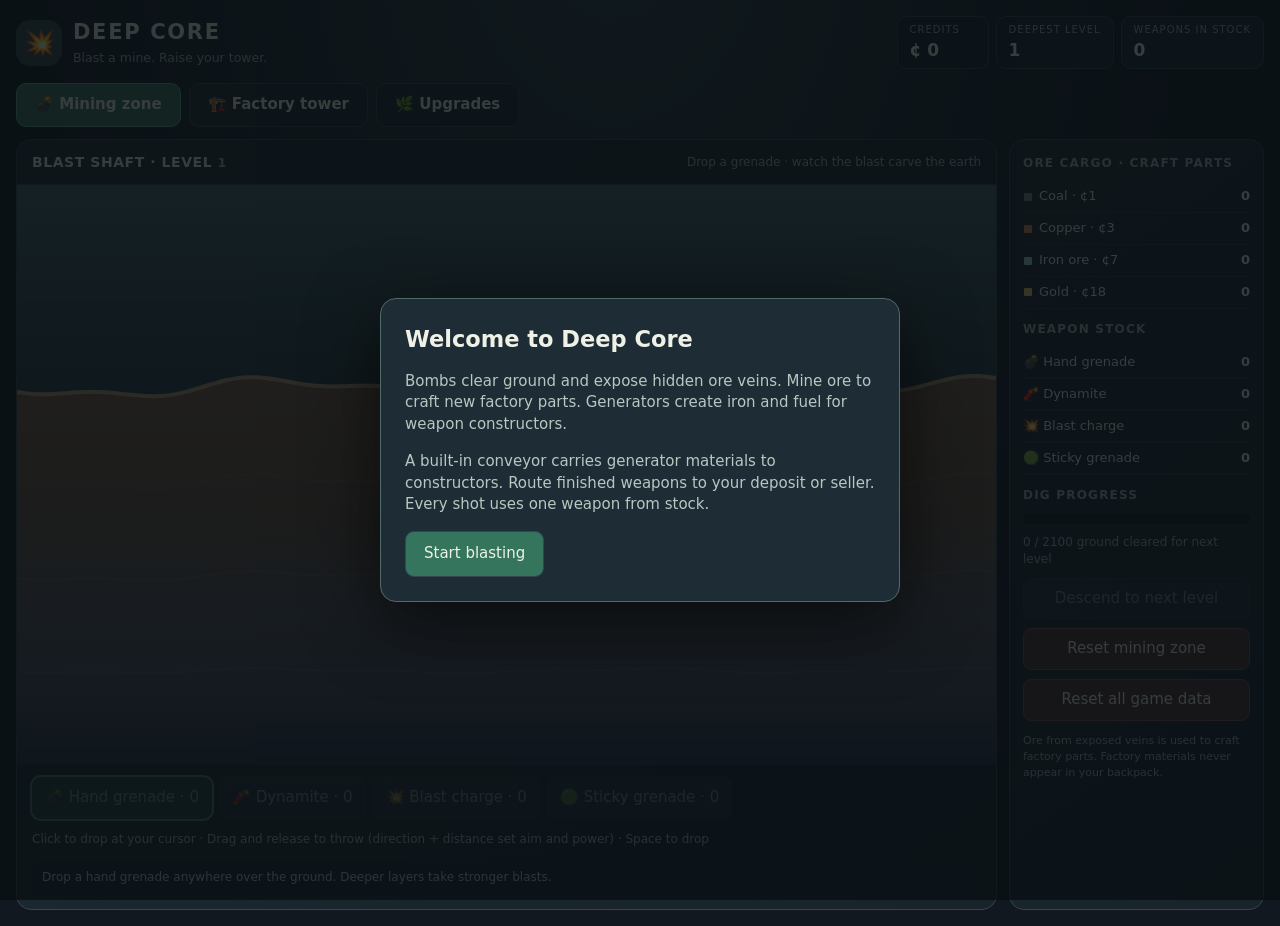
==== index.html @ b134ffe8 "Rename deepworks.html to index.html" ====
<!doctype html>
<html lang="en"><head><meta charset="utf-8"><meta name="viewport" content="width=device-width,initial-scale=1,maximum-scale=1,user-scalable=no"><meta name="theme-color" content="#111820"><title>DEEP CORE — Mine & Build</title>
<link rel="stylesheet" href="deepworks.css"></head><body><div class="app">
<header class="top"><div class="brand"><div class="logo">💥</div><div><h1>DEEP CORE</h1><small>Blast a mine. Raise your tower.</small></div></div><div class="stats"><div class="stat"><small>Credits</small><b>¢ <span id="money">0</span></b></div><div class="stat"><small>Deepest level</small><b><span id="level">1</span></b></div><div class="stat"><small>Weapons in stock</small><b><span id="banked">0</span></b></div></div></header>
<nav class="tabs"><button class="tab active" data-screen="mining">💣 Mining zone</button><button class="tab" data-screen="factory">🏗️ Factory tower</button><button class="tab" data-screen="upgrades">🌿 Upgrades</button></nav>
<section id="mining" class="screen active"><div class="mine-layout"><div class="panel"><div class="head"><b>BLAST SHAFT · LEVEL <span id="currentLevel">1</span></b><span id="mineHint">Drop a grenade · watch the blast carve the earth</span></div><canvas title="Click or tap over the ground to drop a weapon and blast a crater." id="mineCanvas" width="900" height="520"></canvas><div class="toolbar"><div class="weapons" id="weapons"></div><div class="help">Click to drop at your cursor · Drag and release to throw (direction + distance set aim and power) · Space to drop</div></div><p class="message" id="message">Drop a hand grenade anywhere over the ground. Deeper layers take stronger blasts.</p></div><aside class="panel mine-side"><h2>Ore cargo · craft parts</h2><div id="oreList"></div><h2 style="margin-top:12px">Weapon stock</h2><div id="weaponStockList"></div><div class="levelwrap"><h2 style="margin-top:12px">Dig progress</h2><div class="levelbar"><div id="levelProgress"></div></div><div class="help" id="progressText">Blast the ground to prepare your descent</div><button class="action" id="advanceLevel" title="Descend after clearing the required amount of ground on this level." disabled>Descend to next level</button><button class="action reset" id="resetMine" title="Generate a new mining zone for this level. Your factory and resources stay safe.">Reset mining zone</button><button class="action reset" id="resetData" title="Erase all saved progress and restart Deep Core from the beginning.">Reset all game data</button><p class="subtle">Ore from exposed veins is used to craft factory parts. Factory materials never appear in your backpack.</p></div></aside></div></section>
<section id="factory" class="screen"><div class="tower-layout"><div class="panel"><div class="head"><b>FACTORY PRODUCTION LINE</b><span>Generators → conveyor → compatible constructor → outlet</span></div><div class="tower-area factory-area"><div class="factory-stack" id="tower"></div></div></div><aside class="panel tower-side"><h2>Factory parts</h2><p>Select a part, then tap an empty bay. Parts cost mined ore. The built-in conveyor carries generator materials to the right.</p><div class="parts" id="parts"></div><h2 style="margin-top:12px">Stored parts</h2><div class="factory-readout" id="partInventory"></div><div class="factory-side-actions" style="margin-top:8px"><button id="addFloor" title="Build a new factory floor with six empty bays. Costs 8 coal and 3 iron.">Add floor · ¢120</button><button id="removePart" title="Unequip the selected factory part and store it in your inventory.">Remove selected part</button></div><h2 style="margin-top:15px">Weapon output</h2><p id="floorHelp">Choose whether constructors deposit or sell finished weapons.</p><div class="factory-side-actions"><button class="route active" id="routeStock" title="Send finished weapons to a weapon deposit. A full deposit rejects incoming weapons.">📦 Deposit to weapon stock</button><button class="route" id="routeSell" title="Send finished weapons to a seller for credits.">💰 Sell finished weapons</button></div><h2 style="margin-top:14px">Machine timers</h2><button id="toggleTimerText" title="Show or hide seconds beside machine timer bars.">Timer text: On</button><h2 style="margin-top:14px">Conveyor status</h2><div class="factory-readout" id="factoryStatus">Waiting for generators…</div><p class="subtle">Generators store up to 10 units. Each constructor holds up to 5 of each accepted input; incompatible or full constructors let packets pass along the belt.</p></aside></div></section><section id="upgrades" class="screen"><div class="panel upgrades-panel"><div class="head"><b>UPGRADE TREE</b><span>Choose a branch · unlock deeper upgrades</span></div><div class="upgrade-branches" id="upgradeBranches"></div></div></section>
</div>
<div class="modal" id="intro"><div class="card"><h2>Welcome to Deep Core</h2><p>Bombs clear ground and expose hidden ore veins. Mine ore to craft new factory parts. Generators create iron and fuel for weapon constructors.</p><p>A built-in conveyor carries generator materials to constructors. Route finished weapons to your deposit or seller. Every shot uses one weapon from stock.</p><button id="start">Start blasting</button></div></div>
<script src="js/state.js"></script><script src="js/factory.js"></script><script src="js/mining.js"></script><script src="js/main.js"></script></body></html>
---- deepworks.css ----
:root{--bg:#111820;--panel:#1b2731;--line:#344651;--ink:#eff1e6;--muted:#a6b4b2;--mint:#83e0b2;--gold:#f2c96b;--orange:#ff9864;--blue:#79c9ed}*{box-sizing:border-box}body{margin:0;background:radial-gradient(ellipse at 48% -15%,#30434a,#111820 62%);color:var(--ink);font:15px/1.45 system-ui,Segoe UI,sans-serif}.app{max-width:1280px;margin:auto;padding:16px}.top{display:flex;justify-content:space-between;align-items:center;gap:12px;margin-bottom:14px}.brand{display:flex;align-items:center;gap:11px}.logo{width:46px;height:46px;border-radius:14px;background:#304b4a;display:grid;place-items:center;font-size:25px}.brand h1{margin:0;font-size:21px;letter-spacing:.08em}.brand small{color:var(--muted)}.stats{display:flex;gap:7px}.stat{background:var(--panel);border:1px solid var(--line);border-radius:10px;padding:6px 12px;min-width:92px}.stat small{display:block;color:var(--muted);font-size:10px;text-transform:uppercase;letter-spacing:.1em}.stat b{font-size:17px}.tabs{display:flex;gap:8px;margin-bottom:12px}.tab{padding:10px 18px;font-weight:700;border-radius:10px;background:#1c2b33}.tab.active{background:#38745e;border-color:#67ae8c}.screen{display:none}.screen.active{display:block}.panel{background:linear-gradient(145deg,#1d2c35,#18232a);border:1px solid var(--line);border-radius:15px;overflow:hidden}.head{display:flex;justify-content:space-between;align-items:center;padding:12px 15px;border-bottom:1px solid var(--line);gap:8px}.head b{font-size:14px;letter-spacing:.04em}.head span{font-size:12px;color:var(--muted)}#mineCanvas{width:100%;height:min(66vh,580px);display:block;touch-action:none;background:#19252b}.toolbar{padding:12px 15px;display:flex;justify-content:space-between;align-items:center;gap:12px;flex-wrap:wrap}.weapons{display:flex;gap:7px;flex-wrap:wrap}.button,button{font:inherit;color:var(--ink);cursor:pointer;border:1px solid var(--line);border-radius:9px;background:#263a43;padding:9px 12px;transition:.14s}.button:hover,button:hover{filter:brightness(1.14)}button:disabled{opacity:.45;cursor:not-allowed}.weapon.active{outline:2px solid var(--mint);background:#285244}.help{color:var(--muted);font-size:12px}.message{margin:0 15px 12px;padding:8px 10px;min-height:36px;background:#18252b;border-radius:8px;color:#bac9c2;font-size:12px}.mine-layout{display:grid;grid-template-columns:minmax(0,1fr) 255px;gap:12px}.mine-side{padding:13px}.mine-side h2{font-size:12px;color:var(--muted);text-transform:uppercase;letter-spacing:.1em;margin:2px 0 9px}.resource{display:flex;justify-content:space-between;border-bottom:1px solid #2d3d45;padding:6px 0;font-size:13px}.levelbar{margin:10px 0;height:10px;background:#10191e;border-radius:8px;overflow:hidden}.levelbar div{height:100%;background:linear-gradient(90deg,#69c99b,#f0c766);width:0%;transition:width .2s}.action{width:100%;margin-top:9px}.tower-layout{display:grid;grid-template-columns:minmax(0,1fr) 300px;gap:12px}.tower-area{min-height:490px;padding:20px;display:flex;align-items:flex-end;justify-content:center;overflow:auto;background:radial-gradient(ellipse at 50% 100%,#2e473f,#1a292f 70%)}.tower{width:min(460px,100%);display:flex;flex-direction:column-reverse;gap:5px;align-items:stretch}.floor{height:67px;border:1px solid #54686a;border-radius:7px;background:linear-gradient(90deg,#283b40,#395047 45%,#26373d);display:flex;align-items:center;padding:7px 12px;gap:9px;box-shadow:0 5px 0 #142027;position:relative}.floor.base{height:76px;background:linear-gradient(90deg,#34454b,#50645b,#2b3d43);border:2px solid #78917d}.floor .icon{font-size:24px}.floor strong{font-size:13px}.floor small{display:block;color:var(--muted);font-size:11px}.floor .yield{margin-left:auto;color:var(--gold);font-size:12px}.floor.empty{border-style:dashed;background:#1a282e;justify-content:center;color:#788b8a}.floor .change{margin-left:auto;font-size:11px;padding:5px 8px}.tower-side{padding:14px}.tower-side h2{font-size:12px;color:var(--muted);text-transform:uppercase;letter-spacing:.1em;margin:0 0 8px}.tower-side p{font-size:12px;color:var(--muted)}.choice{width:100%;display:flex;align-items:center;gap:10px;text-align:left;margin:7px 0;padding:10px}.choice span:first-child{font-size:22px}.choice span:nth-child(2){flex:1}.choice small{display:block;color:var(--muted);font-size:11px}.mobilefire{display:none}.modal{position:fixed;inset:0;background:#090f13cc;display:grid;place-items:center;padding:20px;z-index:5}.card{max-width:520px;background:#1d2c35;border:1px solid #526a68;border-radius:16px;padding:24px;box-shadow:0 20px 70px #0009}.card h2{margin:0}.card p{color:#b8c7c1}.card button{background:#35755e;padding:11px 18px}.hide{display:none!important}.subtle{color:var(--muted);font-size:11px;margin-top:12px}.reset{background:#493431;border-color:#715048}.pop{animation:pop .2s}@keyframes pop{50%{transform:scale(1.03)}}@media(max-width:850px){.app{padding:10px}.mine-layout,.tower-layout{grid-template-columns:1fr}.mine-side{display:grid;grid-template-columns:repeat(3,1fr);gap:0 14px}.mine-side h2,.mine-side .levelwrap{grid-column:1/-1}.tower-side{display:grid;grid-template-columns:1fr 1fr;gap:0 10px}.tower-side h2,.tower-side>p{grid-column:1/-1}.tower-side .choice{margin:4px 0}.tower-area{min-height:410px}#mineCanvas{height:min(58vh,520px)}}@media(max-width:530px){.brand h1{font-size:16px}.brand small{display:none}.logo{width:39px;height:39px}.stat{min-width:68px;padding:5px 8px}.stat small{font-size:9px}.stat b{font-size:14px}.tabs .tab{flex:1;padding:9px 5px}.mine-side{grid-template-columns:1fr 1fr}.help{width:100%}.toolbar{padding:10px}.weapon{padding:7px 9px;font-size:12px}.tower-area{padding:10px;min-height:360px}.floor{height:57px}.floor.base{height:67px}.tower-side{grid-template-columns:1fr}.tower-side h2,.tower-side>p{grid-column:auto}.mobilefire{display:inline-block}.mine-side .action{margin-top:6px}}

 .factory-slots{position:relative;padding-bottom:18px}.factory-rail{position:absolute;left:0;right:0;bottom:5px;height:7px;border-radius:6px;background:repeating-linear-gradient(90deg,#819083 0 5px,#43534e 5px 10px);opacity:.8}.factory-slot{position:relative;z-index:1}.flow-packet{position:absolute;z-index:2;bottom:4px;left:0;width:9px;height:9px;border-radius:3px;animation:flow-right 2.7s linear infinite;pointer-events:none;box-shadow:0 0 8px currentColor}.flow-iron{background:#9bcee0;color:#9bcee0}.flow-fuel{background:#ffd16d;color:#ffd16d;animation-delay:-1.35s}@keyframes flow-right{from{left:3px}to{left:calc(100% - 12px)}}
.factory-stack{width:max-content;min-width:100%;display:flex;flex-direction:column-reverse;gap:10px;align-items:flex-start}.factory-row{display:flex;gap:6px;align-items:center}.floor-tag{width:74px;flex:none;color:#c5d1c9;font-size:11px;text-align:right;padding-right:4px}.factory-slots{display:flex;gap:5px}.factory-slot{width:78px;height:76px;flex:none;display:flex;flex-direction:column;justify-content:center;align-items:center;text-align:center;padding:4px;border-radius:9px;background:#1d2c32;border:1px solid #43565b;color:#dce8dc}.factory-slot .part-icon{font-size:21px;line-height:1.1}.factory-slot small{font-size:9px;line-height:1.2;color:#b4c2bb}.factory-slot.empty{border-style:dashed;color:#70837e;background:#19262b}.factory-slot.selected{outline:2px solid var(--mint)}.factory-slot.belt{background:linear-gradient(180deg,#314448,#1b292d)}.factory-row .length-button{padding:6px 8px;font-size:11px;flex:none}.parts{display:grid;grid-template-columns:1fr 1fr;gap:6px}.part-choice{padding:8px 6px;text-align:left;font-size:11px;min-height:54px}.part-choice b{display:block}.part-choice small{color:var(--muted)}.factory-side-actions{display:grid;gap:7px}.route.active{outline:2px solid var(--mint);background:#285244}.factory-readout{font-size:12px;color:#c1d0c8;background:#17252b;border-radius:8px;padding:9px}.factory-area{min-height:420px;display:block;overflow:auto;padding:15px;background:radial-gradient(ellipse at 40% 100%,#304841,#19282e 70%)}

.factory-slots{position:relative;padding-bottom:22px}.factory-rail{position:absolute;left:0;right:0;bottom:5px;height:9px;border-radius:6px;background:repeating-linear-gradient(90deg,#87998b 0 5px,#43534e 5px 10px);opacity:.95;box-shadow:0 0 8px #9ac7a055}.factory-slot{position:relative;z-index:1}.flow-packet{position:absolute;z-index:3;bottom:3px;left:0;width:14px;height:14px;border:2px solid #fff8;border-radius:4px;animation:flow-right 2.4s linear infinite;pointer-events:none;box-shadow:0 0 12px currentColor}.flow-iron{background:#93dbef;color:#93dbef}.flow-fuel{background:#ffd36e;color:#ffd36e;animation-delay:-1.2s}.flow-iron:after{content:'Fe';font-size:7px;font-weight:900;color:#142228;position:absolute;left:1px;top:0}.flow-fuel:after{content:'F';font-size:8px;font-weight:900;color:#332811;position:absolute;left:3px;top:0}@keyframes flow-right{from{left:2px;transform:translateX(0)}to{left:calc(100% - 17px);transform:translateX(0)}}.factory-side-actions{grid-template-columns:1fr}.resource{gap:8px}.resource span{display:flex;gap:6px;align-items:center}.ore-dot{display:inline-block;width:10px;height:10px;border:1px solid #25292b;border-radius:2px}
.conveyor-packet{position:absolute;z-index:4;bottom:2px;width:18px;height:18px;display:grid;place-items:center;border:2px solid #ffffffb8;border-radius:5px;font-size:9px;font-weight:900;line-height:1;pointer-events:none;box-shadow:0 0 13px currentColor;transition:filter .12s}.packet-iron{background:#83d9ef;color:#11242a}.packet-fuel{background:#ffd26d;color:#30260e}.packet-weapon{background:#ff9a67;color:#24130d;font-size:12px}.packet-pull{animation:pull-in .24s ease-in forwards}@keyframes pull-in{to{transform:translateY(-23px) scale(.22);opacity:.05}}.factory-slot.working{border-color:#ffe083;box-shadow:0 0 16px #f5c85c88}.factory-slot.working .part-icon{animation:constructor-pulse .45s ease-in-out infinite alternate}@keyframes constructor-pulse{to{transform:scale(1.2);filter:brightness(1.5)}}.skill-choice{min-height:70px}.skill-choice:disabled{opacity:.55}.skills{margin-bottom:8px}.factory-readout{line-height:1.55}
.conveyor-flow-label{position:absolute;left:40%;bottom:2px;z-index:2;pointer-events:none;color:#e9dba9;font-size:8px;font-weight:800;letter-spacing:.08em;text-shadow:0 1px 3px #111}
.factory-row{padding-top:38px}.factory-slot{overflow:visible}.machine-hud{position:absolute;left:50%;top:-36px;transform:translateX(-50%);width:78px;min-height:30px;padding:3px 2px;display:flex;flex-direction:column;justify-content:center;align-items:center;gap:1px;border:1px solid #627678;border-radius:6px;background:#10191deF;color:#e7eee3;z-index:8;pointer-events:none;line-height:1.05}.machine-hud b{font-size:8px;white-space:nowrap}.machine-hud small{font-size:8px;color:#f2d17e;white-space:nowrap}.factory-slot.working .machine-hud{border-color:#ffe083}
.floor-extend{width:34px;height:34px;flex:none;padding:0;border:1px dashed #70877e;border-radius:8px;background:#1b2b30;color:#b9d4c5;font-size:20px;line-height:1;cursor:help;z-index:2}.floor-extend:hover:not(:disabled){border-color:var(--mint);background:#285244;color:#fff}.floor-extend:disabled{opacity:.38;cursor:not-allowed}.factory-slot[title],.part-choice[title],button[title]{cursor:help}

.timer-bar{width:70px;height:5px;overflow:hidden;border-radius:4px;background:#33444a;box-shadow:inset 0 0 0 1px #78908a66}.timer-bar i{display:block;height:100%;border-radius:inherit;background:#75d4a5;transition:width .2s linear}.timer-bar.no-input{background:#572f35}.timer-bar.no-input i{width:100%!important;background:#ef6268}.machine-hud{min-height:37px;gap:3px}.machine-hud small{font-size:7px}

.timer-bar i{transition:width .06s linear;will-change:width}

.upgrades-panel{padding:14px}.upgrade-branches{display:grid;grid-template-columns:repeat(3,minmax(210px,1fr));gap:14px;padding:14px}.upgrade-branch{position:relative;display:flex;flex-direction:column;gap:10px;padding:14px;border:1px solid #40575a;border-radius:12px;background:#17262c}.upgrade-branch h2{margin:0 0 4px;color:#c6d9cb;font-size:15px;letter-spacing:.08em;text-transform:uppercase}.upgrade-node{position:relative;display:flex;flex-direction:column;gap:5px;min-height:98px;padding:11px;border:1px solid #537168;border-radius:10px;background:#20353a;color:#e5eee6;text-align:left}.upgrade-node:not(:first-of-type){margin-left:14px}.upgrade-node:not(:first-of-type):before{content:'';position:absolute;left:-16px;top:50%;width:15px;height:1px;background:#769384}.upgrade-node b{font-size:13px}.upgrade-node small{color:#b7c7bd;line-height:1.3}.upgrade-node em{color:#f2d17e;font-size:11px;font-style:normal}.upgrade-level{color:#8ce0bd;font-size:10px;text-transform:uppercase}.upgrade-node.locked{opacity:.48;border-style:dashed}.upgrade-node.upgraded{border-color:#81cba5}.upgrade-node:disabled:not(.locked){cursor:not-allowed;filter:saturate(.65)}@media(max-width:800px){.upgrade-branches{grid-template-columns:1fr;padding:10px}.upgrade-branch{gap:8px}}

.packet-glue{background:#a77be5;color:#1a1124}.packet-grenade{background:#ef826d;color:#2b1310}.packet-sticky{background:#75d89b;color:#10251a}.factory-readout{line-height:1.5}

.conveyor-packet.packet-burn{z-index:7;animation:burn-packet .6s ease-in forwards;filter:sepia(1) saturate(2)}.conveyor-packet.packet-burn:after{content:'🔥';position:absolute;left:-3px;top:-15px;font-size:16px;animation:burn-flame .22s ease-in-out infinite alternate}@keyframes burn-packet{0%{opacity:1;transform:scale(1)}35%{filter:brightness(2.3) saturate(2.4);transform:scale(1.25)}100%{opacity:0;transform:scale(.12) translateY(-8px)}}@keyframes burn-flame{to{transform:translateY(-4px) scale(1.15);filter:brightness(1.3)}}
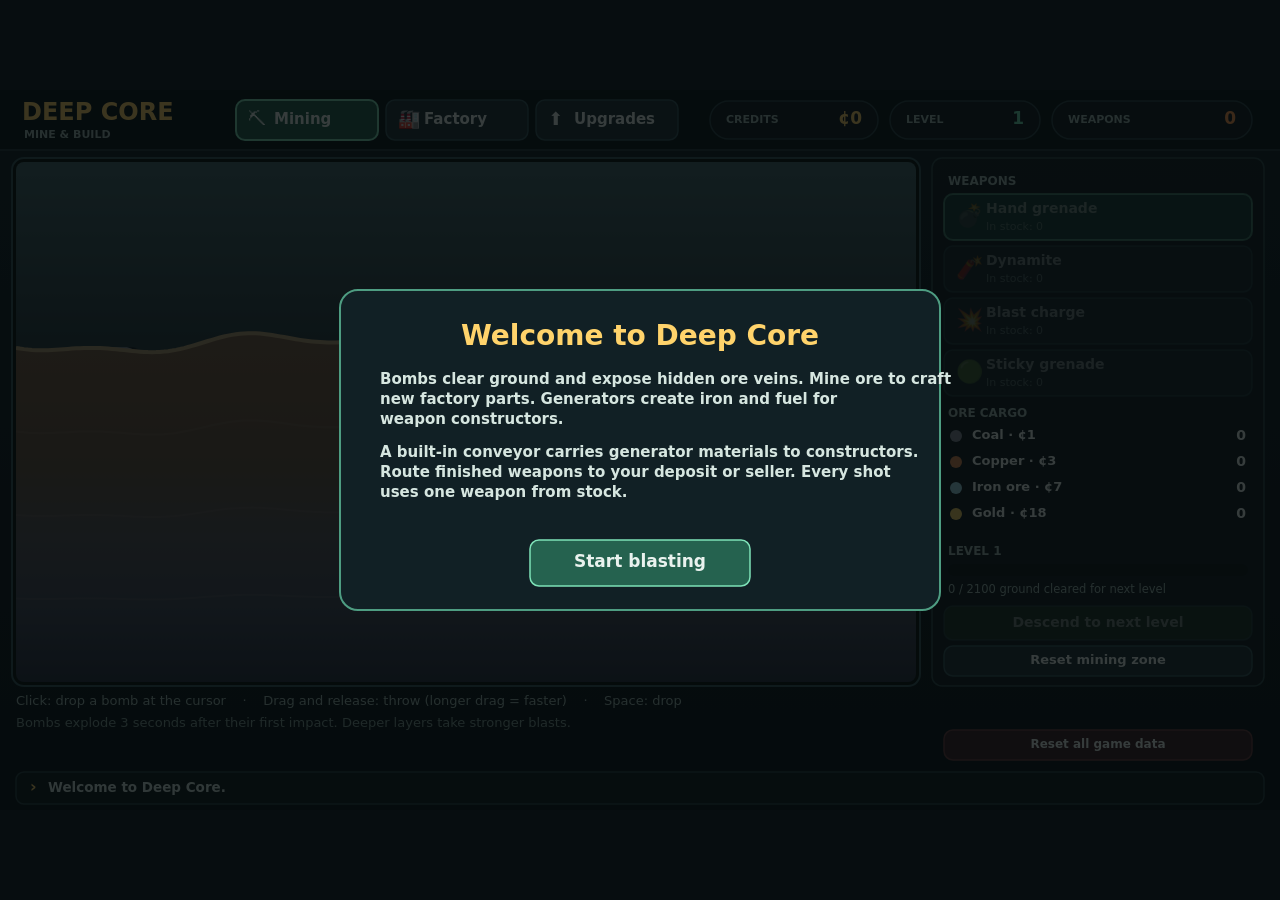
==== commit e5c7f4fd: "Add files via upload" ====
--- a/index.html
+++ b/index.html
@@ -1,20 +1,24 @@
-<!doctype html>
-<html lang="en"><head><meta charset="utf-8"><meta name="viewport" content="width=device-width,initial-scale=1,maximum-scale=1,user-scalable=no"><meta name="theme-color" content="#111820"><title>DEEP CORE — Mine & Build</title>
-<link rel="stylesheet" href="deepworks.css"></head><body><div class="app">
-<header class="top"><div class="brand"><div class="logo">💥</div><div><h1>DEEP CORE</h1><small>Blast a mine. Raise your tower.</small></div></div><div class="stats"><div class="stat"><small>Credits</small><b>¢ <span id="money">0</span></b></div><div class="stat"><small>Deepest level</small><b><span id="level">1</span></b></div><div class="stat"><small>Weapons in stock</small><b><span id="banked">0</span></b></div></div></header>
-<nav class="tabs"><button class="tab active" data-screen="mining">💣 Mining zone</button><button class="tab" data-screen="factory">🏗️ Factory tower</button><button class="tab" data-screen="upgrades">🌿 Upgrades</button></nav>
-<section id="mining" class="screen active"><div class="mine-layout"><div class="panel"><div class="head"><b>BLAST SHAFT · LEVEL <span id="currentLevel">1</span></b><span id="mineHint">Drop a grenade · watch the blast carve the earth</span></div><canvas title="Click or tap over the ground to drop a weapon and blast a crater." id="mineCanvas" width="900" height="520"></canvas><div class="toolbar"><div class="weapons" id="weapons"></div><div class="help">Click to drop at your cursor · Drag and release to throw (direction + distance set aim and power) · Space to drop</div></div><p class="message" id="message">Drop a hand grenade anywhere over the ground. Deeper layers take stronger blasts.</p></div><aside class="panel mine-side"><h2>Ore cargo · craft parts</h2><div id="oreList"></div><h2 style="margin-top:12px">Weapon stock</h2><div id="weaponStockList"></div><div class="levelwrap"><h2 style="margin-top:12px">Dig progress</h2><div class="levelbar"><div id="levelProgress"></div></div><div class="help" id="progressText">Blast the ground to prepare your descent</div><button class="action" id="advanceLevel" title="Descend after clearing the required amount of ground on this level." disabled>Descend to next level</button><button class="action reset" id="resetMine" title="Generate a new mining zone for this level. Your factory and resources stay safe.">Reset mining zone</button><button class="action reset" id="resetData" title="Erase all saved progress and restart Deep Core from the beginning.">Reset all game data</button><p class="subtle">Ore from exposed veins is used to craft factory parts. Factory materials never appear in your backpack.</p></div></aside></div></section>
-<section id="factory" class="screen"><div class="tower-layout"><div class="panel"><div class="head"><b>FACTORY PRODUCTION LINE</b><span>Generators → conveyor → compatible constructor → outlet</span></div><div class="tower-area factory-area"><div class="factory-stack" id="tower"></div></div></div><aside class="panel tower-side"><h2>Factory parts</h2><p>Select a part, then tap an empty bay. Parts cost mined ore. The built-in conveyor carries generator materials to the right.</p><div class="parts" id="parts"></div><h2 style="margin-top:12px">Stored parts</h2><div class="factory-readout" id="partInventory"></div><div class="factory-side-actions" style="margin-top:8px"><button id="addFloor" title="Build a new factory floor with six empty bays. Costs 8 coal and 3 iron.">Add floor · ¢120</button><button id="removePart" title="Unequip the selected factory part and store it in your inventory.">Remove selected part</button></div><h2 style="margin-top:15px">Weapon output</h2><p id="floorHelp">Choose whether constructors deposit or sell finished weapons.</p><div class="factory-side-actions"><button class="route active" id="routeStock" title="Send finished weapons to a weapon deposit. A full deposit rejects incoming weapons.">📦 Deposit to weapon stock</button><button class="route" id="routeSell" title="Send finished weapons to a seller for credits.">💰 Sell finished weapons</button></div><h2 style="margin-top:14px">Machine timers</h2><button id="toggleTimerText" title="Show or hide seconds beside machine timer bars.">Timer text: On</button><h2 style="margin-top:14px">Conveyor status</h2><div class="factory-readout" id="factoryStatus">Waiting for generators…</div><p class="subtle">Generators store up to 10 units. Each constructor holds up to 5 of each accepted input; incompatible or full constructors let packets pass along the belt.</p></aside></div></section><section id="upgrades" class="screen"><div class="panel upgrades-panel"><div class="head"><b>UPGRADE TREE</b><span>Choose a branch · unlock deeper upgrades</span></div><div class="upgrade-branches" id="upgradeBranches"></div></div></section>
-</div>
-<div class="modal" id="intro"><div class="card"><h2>Welcome to Deep Core</h2><p>Bombs clear ground and expose hidden ore veins. Mine ore to craft new factory parts. Generators create iron and fuel for weapon constructors.</p><p>A built-in conveyor carries generator materials to constructors. Route finished weapons to your deposit or seller. Every shot uses one weapon from stock.</p><button id="start">Start blasting</button></div></div>
-<script src="js/state.js"></script><script src="js/factory.js"></script><script src="js/mining.js"></script><script src="js/main.js"></script></body></html>
-
-
-
-
-
-
-
-
-
-
+<!doctype html>
+<html lang="en">
+  <head>
+    <meta charset="utf-8" />
+    <meta
+      name="viewport"
+      content="width=device-width, initial-scale=1, maximum-scale=1, user-scalable=no, viewport-fit=cover"
+    />
+    <meta name="theme-color" content="#070d10" />
+    <title>DEEP CORE — Mine &amp; Build</title>
+    <link rel="stylesheet" href="deepworks.css" />
+  </head>
+  <body>
+    <canvas id="game"></canvas>
+    <noscript>Deep Core needs JavaScript.</noscript>
+    <script src="js/state.js"></script>
+    <script src="js/engine.js"></script>
+    <script src="js/ui.js"></script>
+    <script src="js/mining.js"></script>
+    <script src="js/factory.js"></script>
+    <script src="js/scenes.js"></script>
+    <script src="js/main.js"></script>
+  </body>
+</html>
--- a/deepworks.css
+++ b/deepworks.css
@@ -1,21 +1,31 @@
-
-:root{--bg:#111820;--panel:#1b2731;--line:#344651;--ink:#eff1e6;--muted:#a6b4b2;--mint:#83e0b2;--gold:#f2c96b;--orange:#ff9864;--blue:#79c9ed}*{box-sizing:border-box}body{margin:0;background:radial-gradient(ellipse at 48% -15%,#30434a,#111820 62%);color:var(--ink);font:15px/1.45 system-ui,Segoe UI,sans-serif}.app{max-width:1280px;margin:auto;padding:16px}.top{display:flex;justify-content:space-between;align-items:center;gap:12px;margin-bottom:14px}.brand{display:flex;align-items:center;gap:11px}.logo{width:46px;height:46px;border-radius:14px;background:#304b4a;display:grid;place-items:center;font-size:25px}.brand h1{margin:0;font-size:21px;letter-spacing:.08em}.brand small{color:var(--muted)}.stats{display:flex;gap:7px}.stat{background:var(--panel);border:1px solid var(--line);border-radius:10px;padding:6px 12px;min-width:92px}.stat small{display:block;color:var(--muted);font-size:10px;text-transform:uppercase;letter-spacing:.1em}.stat b{font-size:17px}.tabs{display:flex;gap:8px;margin-bottom:12px}.tab{padding:10px 18px;font-weight:700;border-radius:10px;background:#1c2b33}.tab.active{background:#38745e;border-color:#67ae8c}.screen{display:none}.screen.active{display:block}.panel{background:linear-gradient(145deg,#1d2c35,#18232a);border:1px solid var(--line);border-radius:15px;overflow:hidden}.head{display:flex;justify-content:space-between;align-items:center;padding:12px 15px;border-bottom:1px solid var(--line);gap:8px}.head b{font-size:14px;letter-spacing:.04em}.head span{font-size:12px;color:var(--muted)}#mineCanvas{width:100%;height:min(66vh,580px);display:block;touch-action:none;background:#19252b}.toolbar{padding:12px 15px;display:flex;justify-content:space-between;align-items:center;gap:12px;flex-wrap:wrap}.weapons{display:flex;gap:7px;flex-wrap:wrap}.button,button{font:inherit;color:var(--ink);cursor:pointer;border:1px solid var(--line);border-radius:9px;background:#263a43;padding:9px 12px;transition:.14s}.button:hover,button:hover{filter:brightness(1.14)}button:disabled{opacity:.45;cursor:not-allowed}.weapon.active{outline:2px solid var(--mint);background:#285244}.help{color:var(--muted);font-size:12px}.message{margin:0 15px 12px;padding:8px 10px;min-height:36px;background:#18252b;border-radius:8px;color:#bac9c2;font-size:12px}.mine-layout{display:grid;grid-template-columns:minmax(0,1fr) 255px;gap:12px}.mine-side{padding:13px}.mine-side h2{font-size:12px;color:var(--muted);text-transform:uppercase;letter-spacing:.1em;margin:2px 0 9px}.resource{display:flex;justify-content:space-between;border-bottom:1px solid #2d3d45;padding:6px 0;font-size:13px}.levelbar{margin:10px 0;height:10px;background:#10191e;border-radius:8px;overflow:hidden}.levelbar div{height:100%;background:linear-gradient(90deg,#69c99b,#f0c766);width:0%;transition:width .2s}.action{width:100%;margin-top:9px}.tower-layout{display:grid;grid-template-columns:minmax(0,1fr) 300px;gap:12px}.tower-area{min-height:490px;padding:20px;display:flex;align-items:flex-end;justify-content:center;overflow:auto;background:radial-gradient(ellipse at 50% 100%,#2e473f,#1a292f 70%)}.tower{width:min(460px,100%);display:flex;flex-direction:column-reverse;gap:5px;align-items:stretch}.floor{height:67px;border:1px solid #54686a;border-radius:7px;background:linear-gradient(90deg,#283b40,#395047 45%,#26373d);display:flex;align-items:center;padding:7px 12px;gap:9px;box-shadow:0 5px 0 #142027;position:relative}.floor.base{height:76px;background:linear-gradient(90deg,#34454b,#50645b,#2b3d43);border:2px solid #78917d}.floor .icon{font-size:24px}.floor strong{font-size:13px}.floor small{display:block;color:var(--muted);font-size:11px}.floor .yield{margin-left:auto;color:var(--gold);font-size:12px}.floor.empty{border-style:dashed;background:#1a282e;justify-content:center;color:#788b8a}.floor .change{margin-left:auto;font-size:11px;padding:5px 8px}.tower-side{padding:14px}.tower-side h2{font-size:12px;color:var(--muted);text-transform:uppercase;letter-spacing:.1em;margin:0 0 8px}.tower-side p{font-size:12px;color:var(--muted)}.choice{width:100%;display:flex;align-items:center;gap:10px;text-align:left;margin:7px 0;padding:10px}.choice span:first-child{font-size:22px}.choice span:nth-child(2){flex:1}.choice small{display:block;color:var(--muted);font-size:11px}.mobilefire{display:none}.modal{position:fixed;inset:0;background:#090f13cc;display:grid;place-items:center;padding:20px;z-index:5}.card{max-width:520px;background:#1d2c35;border:1px solid #526a68;border-radius:16px;padding:24px;box-shadow:0 20px 70px #0009}.card h2{margin:0}.card p{color:#b8c7c1}.card button{background:#35755e;padding:11px 18px}.hide{display:none!important}.subtle{color:var(--muted);font-size:11px;margin-top:12px}.reset{background:#493431;border-color:#715048}.pop{animation:pop .2s}@keyframes pop{50%{transform:scale(1.03)}}@media(max-width:850px){.app{padding:10px}.mine-layout,.tower-layout{grid-template-columns:1fr}.mine-side{display:grid;grid-template-columns:repeat(3,1fr);gap:0 14px}.mine-side h2,.mine-side .levelwrap{grid-column:1/-1}.tower-side{display:grid;grid-template-columns:1fr 1fr;gap:0 10px}.tower-side h2,.tower-side>p{grid-column:1/-1}.tower-side .choice{margin:4px 0}.tower-area{min-height:410px}#mineCanvas{height:min(58vh,520px)}}@media(max-width:530px){.brand h1{font-size:16px}.brand small{display:none}.logo{width:39px;height:39px}.stat{min-width:68px;padding:5px 8px}.stat small{font-size:9px}.stat b{font-size:14px}.tabs .tab{flex:1;padding:9px 5px}.mine-side{grid-template-columns:1fr 1fr}.help{width:100%}.toolbar{padding:10px}.weapon{padding:7px 9px;font-size:12px}.tower-area{padding:10px;min-height:360px}.floor{height:57px}.floor.base{height:67px}.tower-side{grid-template-columns:1fr}.tower-side h2,.tower-side>p{grid-column:auto}.mobilefire{display:inline-block}.mine-side .action{margin-top:6px}}
-
- .factory-slots{position:relative;padding-bottom:18px}.factory-rail{position:absolute;left:0;right:0;bottom:5px;height:7px;border-radius:6px;background:repeating-linear-gradient(90deg,#819083 0 5px,#43534e 5px 10px);opacity:.8}.factory-slot{position:relative;z-index:1}.flow-packet{position:absolute;z-index:2;bottom:4px;left:0;width:9px;height:9px;border-radius:3px;animation:flow-right 2.7s linear infinite;pointer-events:none;box-shadow:0 0 8px currentColor}.flow-iron{background:#9bcee0;color:#9bcee0}.flow-fuel{background:#ffd16d;color:#ffd16d;animation-delay:-1.35s}@keyframes flow-right{from{left:3px}to{left:calc(100% - 12px)}}
-.factory-stack{width:max-content;min-width:100%;display:flex;flex-direction:column-reverse;gap:10px;align-items:flex-start}.factory-row{display:flex;gap:6px;align-items:center}.floor-tag{width:74px;flex:none;color:#c5d1c9;font-size:11px;text-align:right;padding-right:4px}.factory-slots{display:flex;gap:5px}.factory-slot{width:78px;height:76px;flex:none;display:flex;flex-direction:column;justify-content:center;align-items:center;text-align:center;padding:4px;border-radius:9px;background:#1d2c32;border:1px solid #43565b;color:#dce8dc}.factory-slot .part-icon{font-size:21px;line-height:1.1}.factory-slot small{font-size:9px;line-height:1.2;color:#b4c2bb}.factory-slot.empty{border-style:dashed;color:#70837e;background:#19262b}.factory-slot.selected{outline:2px solid var(--mint)}.factory-slot.belt{background:linear-gradient(180deg,#314448,#1b292d)}.factory-row .length-button{padding:6px 8px;font-size:11px;flex:none}.parts{display:grid;grid-template-columns:1fr 1fr;gap:6px}.part-choice{padding:8px 6px;text-align:left;font-size:11px;min-height:54px}.part-choice b{display:block}.part-choice small{color:var(--muted)}.factory-side-actions{display:grid;gap:7px}.route.active{outline:2px solid var(--mint);background:#285244}.factory-readout{font-size:12px;color:#c1d0c8;background:#17252b;border-radius:8px;padding:9px}.factory-area{min-height:420px;display:block;overflow:auto;padding:15px;background:radial-gradient(ellipse at 40% 100%,#304841,#19282e 70%)}
-
-.factory-slots{position:relative;padding-bottom:22px}.factory-rail{position:absolute;left:0;right:0;bottom:5px;height:9px;border-radius:6px;background:repeating-linear-gradient(90deg,#87998b 0 5px,#43534e 5px 10px);opacity:.95;box-shadow:0 0 8px #9ac7a055}.factory-slot{position:relative;z-index:1}.flow-packet{position:absolute;z-index:3;bottom:3px;left:0;width:14px;height:14px;border:2px solid #fff8;border-radius:4px;animation:flow-right 2.4s linear infinite;pointer-events:none;box-shadow:0 0 12px currentColor}.flow-iron{background:#93dbef;color:#93dbef}.flow-fuel{background:#ffd36e;color:#ffd36e;animation-delay:-1.2s}.flow-iron:after{content:'Fe';font-size:7px;font-weight:900;color:#142228;position:absolute;left:1px;top:0}.flow-fuel:after{content:'F';font-size:8px;font-weight:900;color:#332811;position:absolute;left:3px;top:0}@keyframes flow-right{from{left:2px;transform:translateX(0)}to{left:calc(100% - 17px);transform:translateX(0)}}.factory-side-actions{grid-template-columns:1fr}.resource{gap:8px}.resource span{display:flex;gap:6px;align-items:center}.ore-dot{display:inline-block;width:10px;height:10px;border:1px solid #25292b;border-radius:2px}
-.conveyor-packet{position:absolute;z-index:4;bottom:2px;width:18px;height:18px;display:grid;place-items:center;border:2px solid #ffffffb8;border-radius:5px;font-size:9px;font-weight:900;line-height:1;pointer-events:none;box-shadow:0 0 13px currentColor;transition:filter .12s}.packet-iron{background:#83d9ef;color:#11242a}.packet-fuel{background:#ffd26d;color:#30260e}.packet-weapon{background:#ff9a67;color:#24130d;font-size:12px}.packet-pull{animation:pull-in .24s ease-in forwards}@keyframes pull-in{to{transform:translateY(-23px) scale(.22);opacity:.05}}.factory-slot.working{border-color:#ffe083;box-shadow:0 0 16px #f5c85c88}.factory-slot.working .part-icon{animation:constructor-pulse .45s ease-in-out infinite alternate}@keyframes constructor-pulse{to{transform:scale(1.2);filter:brightness(1.5)}}.skill-choice{min-height:70px}.skill-choice:disabled{opacity:.55}.skills{margin-bottom:8px}.factory-readout{line-height:1.55}
-.conveyor-flow-label{position:absolute;left:40%;bottom:2px;z-index:2;pointer-events:none;color:#e9dba9;font-size:8px;font-weight:800;letter-spacing:.08em;text-shadow:0 1px 3px #111}
-.factory-row{padding-top:38px}.factory-slot{overflow:visible}.machine-hud{position:absolute;left:50%;top:-36px;transform:translateX(-50%);width:78px;min-height:30px;padding:3px 2px;display:flex;flex-direction:column;justify-content:center;align-items:center;gap:1px;border:1px solid #627678;border-radius:6px;background:#10191deF;color:#e7eee3;z-index:8;pointer-events:none;line-height:1.05}.machine-hud b{font-size:8px;white-space:nowrap}.machine-hud small{font-size:8px;color:#f2d17e;white-space:nowrap}.factory-slot.working .machine-hud{border-color:#ffe083}
-.floor-extend{width:34px;height:34px;flex:none;padding:0;border:1px dashed #70877e;border-radius:8px;background:#1b2b30;color:#b9d4c5;font-size:20px;line-height:1;cursor:help;z-index:2}.floor-extend:hover:not(:disabled){border-color:var(--mint);background:#285244;color:#fff}.floor-extend:disabled{opacity:.38;cursor:not-allowed}.factory-slot[title],.part-choice[title],button[title]{cursor:help}
-
-.timer-bar{width:70px;height:5px;overflow:hidden;border-radius:4px;background:#33444a;box-shadow:inset 0 0 0 1px #78908a66}.timer-bar i{display:block;height:100%;border-radius:inherit;background:#75d4a5;transition:width .2s linear}.timer-bar.no-input{background:#572f35}.timer-bar.no-input i{width:100%!important;background:#ef6268}.machine-hud{min-height:37px;gap:3px}.machine-hud small{font-size:7px}
-
-.timer-bar i{transition:width .06s linear;will-change:width}
-
-.upgrades-panel{padding:14px}.upgrade-branches{display:grid;grid-template-columns:repeat(3,minmax(210px,1fr));gap:14px;padding:14px}.upgrade-branch{position:relative;display:flex;flex-direction:column;gap:10px;padding:14px;border:1px solid #40575a;border-radius:12px;background:#17262c}.upgrade-branch h2{margin:0 0 4px;color:#c6d9cb;font-size:15px;letter-spacing:.08em;text-transform:uppercase}.upgrade-node{position:relative;display:flex;flex-direction:column;gap:5px;min-height:98px;padding:11px;border:1px solid #537168;border-radius:10px;background:#20353a;color:#e5eee6;text-align:left}.upgrade-node:not(:first-of-type){margin-left:14px}.upgrade-node:not(:first-of-type):before{content:'';position:absolute;left:-16px;top:50%;width:15px;height:1px;background:#769384}.upgrade-node b{font-size:13px}.upgrade-node small{color:#b7c7bd;line-height:1.3}.upgrade-node em{color:#f2d17e;font-size:11px;font-style:normal}.upgrade-level{color:#8ce0bd;font-size:10px;text-transform:uppercase}.upgrade-node.locked{opacity:.48;border-style:dashed}.upgrade-node.upgraded{border-color:#81cba5}.upgrade-node:disabled:not(.locked){cursor:not-allowed;filter:saturate(.65)}@media(max-width:800px){.upgrade-branches{grid-template-columns:1fr;padding:10px}.upgrade-branch{gap:8px}}
-
-.packet-glue{background:#a77be5;color:#1a1124}.packet-grenade{background:#ef826d;color:#2b1310}.packet-sticky{background:#75d89b;color:#10251a}.factory-readout{line-height:1.5}
-
-.conveyor-packet.packet-burn{z-index:7;animation:burn-packet .6s ease-in forwards;filter:sepia(1) saturate(2)}.conveyor-packet.packet-burn:after{content:'🔥';position:absolute;left:-3px;top:-15px;font-size:16px;animation:burn-flame .22s ease-in-out infinite alternate}@keyframes burn-packet{0%{opacity:1;transform:scale(1)}35%{filter:brightness(2.3) saturate(2.4);transform:scale(1.25)}100%{opacity:0;transform:scale(.12) translateY(-8px)}}@keyframes burn-flame{to{transform:translateY(-4px) scale(1.15);filter:brightness(1.3)}}
+/* The whole game is drawn on one canvas; the page only has to get out of the way. */
+html,
+body {
+  margin: 0;
+  height: 100%;
+  background: #070d10;
+  overflow: hidden;
+  overscroll-behavior: none;
+}
+#game {
+  position: fixed;
+  inset: 0;
+  width: 100%;
+  height: 100%;
+  display: block;
+  touch-action: none;
+  user-select: none;
+  -webkit-user-select: none;
+  -webkit-touch-callout: none;
+  -webkit-tap-highlight-color: transparent;
+}
+noscript {
+  position: fixed;
+  inset: 0;
+  display: grid;
+  place-items: center;
+  color: #cfe0da;
+  font:
+    16px system-ui,
+    sans-serif;
+}
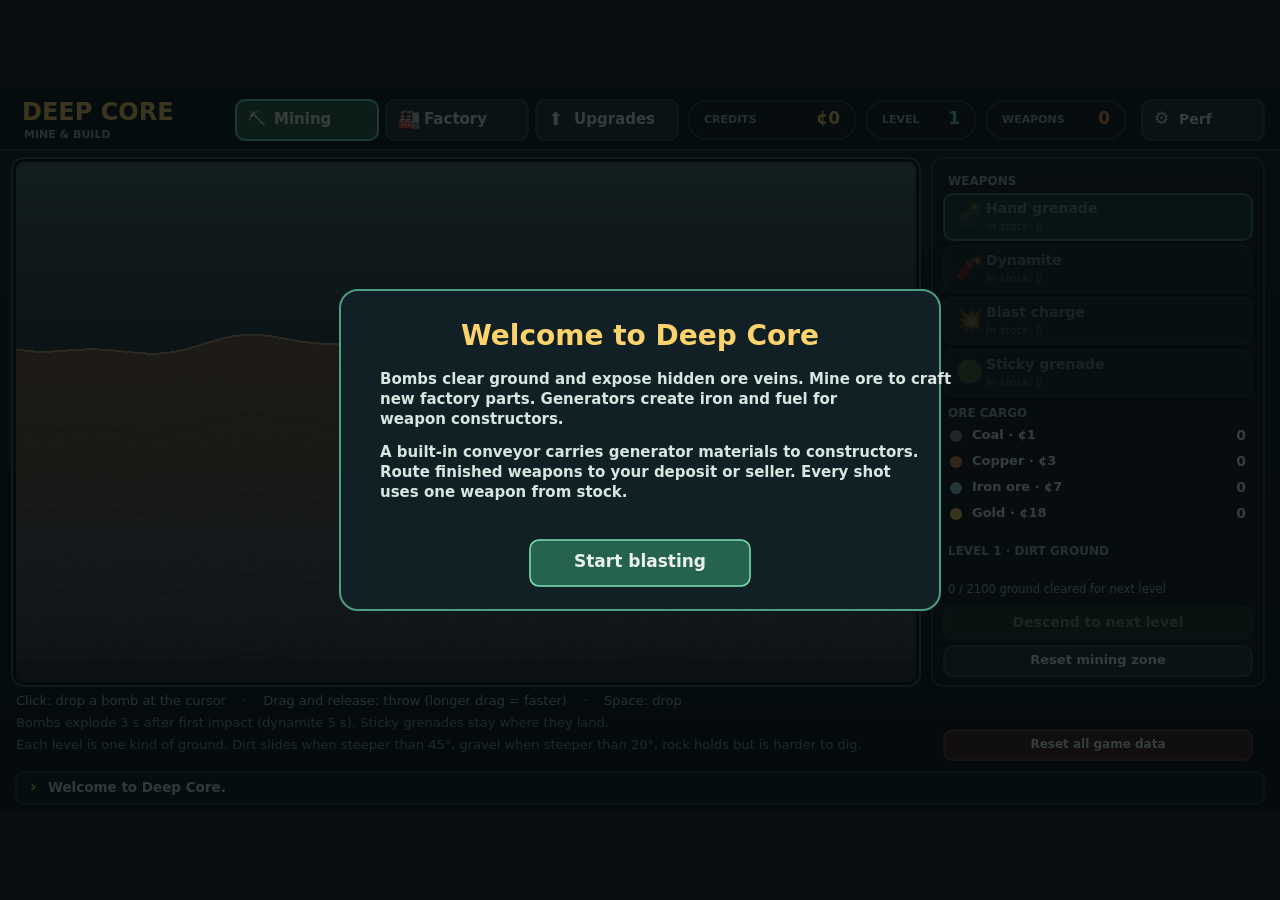
==== commit 29f7fc31: "Add files via upload" ====
--- a/index.html
+++ b/index.html
@@ -16,6 +16,7 @@
     <script src="js/state.js"></script>
     <script src="js/engine.js"></script>
     <script src="js/ui.js"></script>
+    <script src="js/perf.js"></script>
     <script src="js/mining.js"></script>
     <script src="js/factory.js"></script>
     <script src="js/scenes.js"></script>
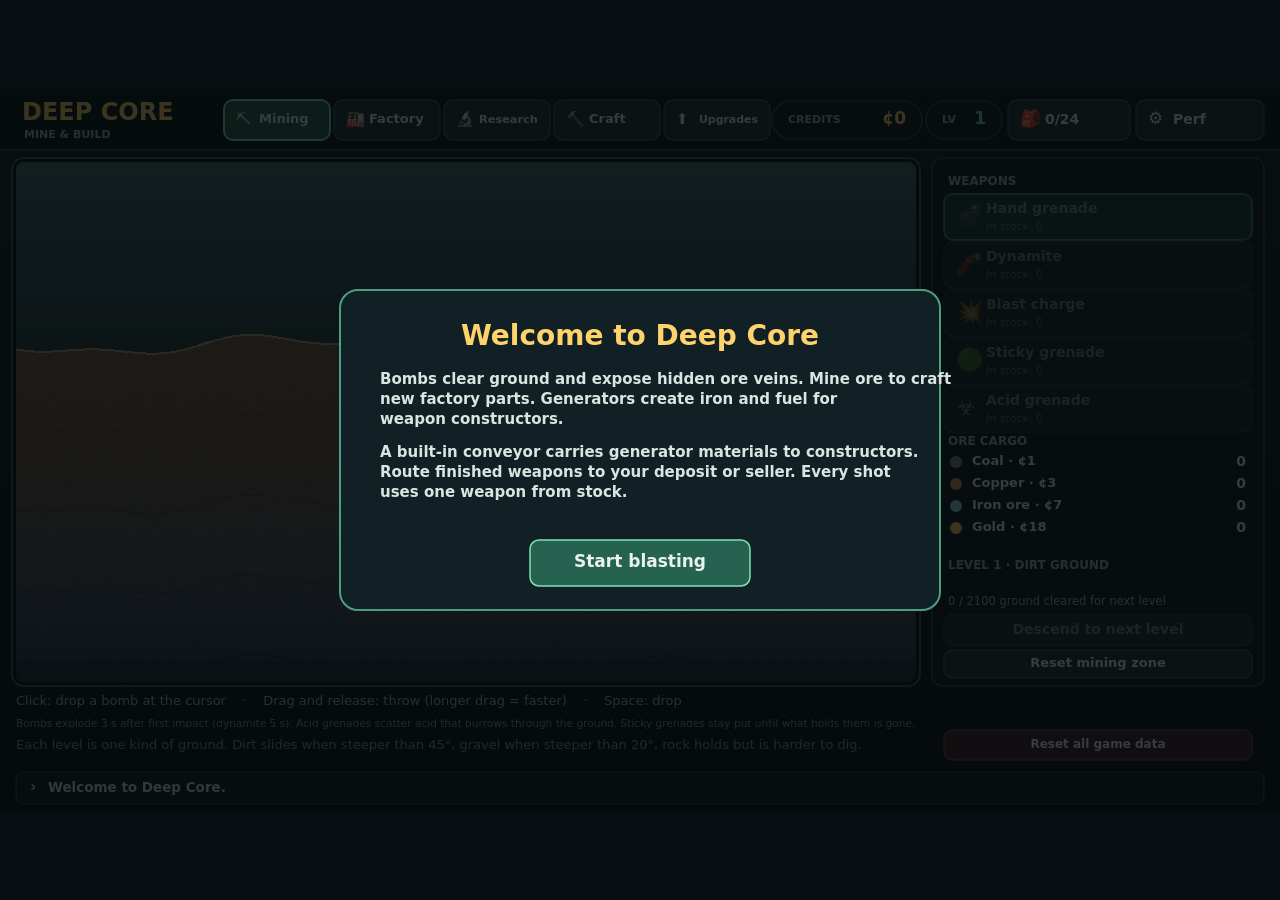
==== commit bedecccf: "Add files via upload" ====
--- a/index.html
+++ b/index.html
@@ -20,6 +20,7 @@
     <script src="js/mining.js"></script>
     <script src="js/factory.js"></script>
     <script src="js/scenes.js"></script>
+    <script src="js/pages.js"></script>
     <script src="js/main.js"></script>
   </body>
 </html>
